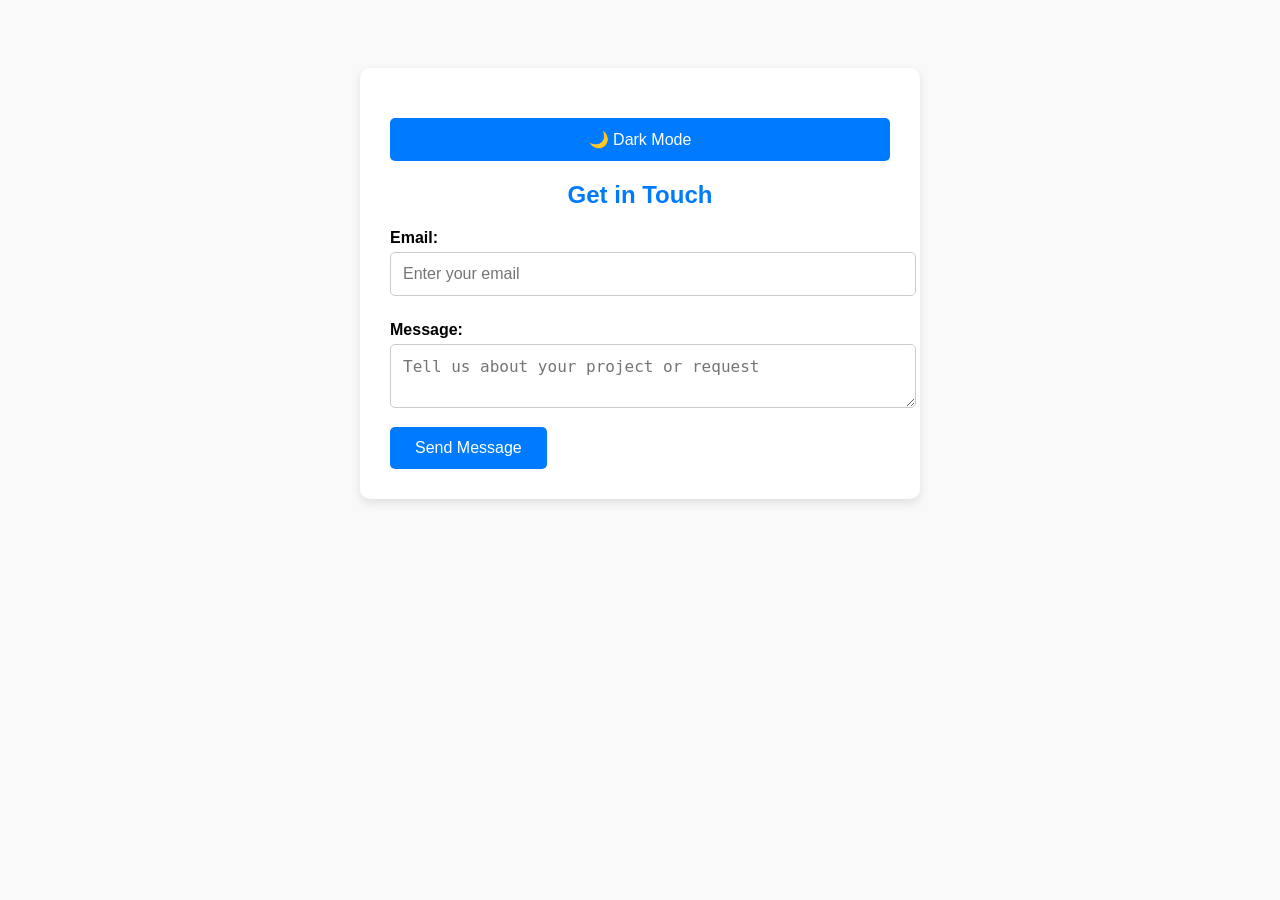
==== contact.html @ 3c5b7df2 "Add contact form with dark mode toggle" ====
<!DOCTYPE html>
<html lang="en">
<head>
  <meta charset="UTF-8" />
  <meta name="viewport" content="width=device-width, initial-scale=1.0" />
  <title>Contact Form</title>
  <style>
    /* Add the CSS from the previous response here */
    body {
      font-family: 'Segoe UI', sans-serif;
      background: #f9f9f9;
      padding: 20px;
      color: #333;
      transition: background 0.3s, color 0.3s;
    }

    .dark-mode {
      background: #121212;
      color: #eee;
    }

    .contact-form {
      max-width: 500px;
      margin: auto;
      background: #fff;
      padding: 30px;
      border-radius: 10px;
      box-shadow: 0 4px 10px rgba(0,0,0,0.1);
      margin-top: 40px;
      transition: all 0.3s ease;
    }

    .contact-form.dark-mode {
      background: #1e1e1e;
      color: #eee;
      box-shadow: 0 4px 10px rgba(0,0,0,0.3);
    }

    .contact-form h2 {
      text-align: center;
      margin-bottom: 20px;
      color: #007BFF;
    }

    .contact-form label {
      display: block;
      margin: 10px 0 5px;
      font-weight: bold;
      color: #000;
    }

    .contact-form input,
    .contact-form textarea {
      width: 100%;
      padding: 12px;
      margin-bottom: 15px;
      border: 1px solid #ccc;
      border-radius: 5px;
      font-size: 16px;
      transition: border-color 0.3s, box-shadow 0.3s;
    }

    .contact-form input:focus,
    .contact-form textarea:focus {
      border-color: #007BFF;
      box-shadow: 0 0 5px rgba(0,123,255,0.5);
      outline: none;
    }

    .contact-form button {
      padding: 12px 25px;
      background-color: #007BFF;
      color: white;
      border: none;
      font-size: 16px;
      border-radius: 5px;
      cursor: pointer;
      transition: background-color 0.3s, box-shadow 0.3s;
    }

    .contact-form button:hover {
      background-color: #0056b3;
      box-shadow: 0 4px 10px rgba(0,0,0,0.2);
    }

    .contact-form .success {
      margin-top: 20px;
      padding: 15px;
      border-radius: 5px;
      font-size: 16px;
      text-align: center;
      background-color: #d4edda;
      color: #155724;
      display: none;
      animation: fadeIn 0.5s ease-in-out;
    }

    .contact-form .error {
      margin-top: 20px;
      padding: 15px;
      border-radius: 5px;
      font-size: 16px;
      text-align: center;
      background-color: #f8d7da;
      color: #721c24;
      display: none;
      animation: fadeIn 0.5s ease-in-out;
    }

    .contact-form .hidden {
      display: none;
    }

    @keyframes fadeIn {
      from { opacity: 0; transform: translateY(-10px); }
      to { opacity: 1; transform: translateY(0); }
    }
  </style>
</head>
<body>

  <div class="contact-form" id="contactFormContainer">
    <h2>Get in Touch</h2>
    
    <form action="https://formspree.io/f/maqvqygy" method="POST" id="contactForm">
      <label for="email">Email:</label>
      <input type="email" id="email" name="email" required placeholder="Enter your email" />

      <label for="message">Message:</label>
      <textarea id="message" name="message" required placeholder="Tell us about your project or request"></textarea>

      <!-- reCAPTCHA V3 - invisible, handled by Formspree automatically -->
      <input type="hidden" name="_captcha" value="true" />

      <button type="submit">Send Message</button>
    </form>

    <div class="success" id="successMessage">Thank you! We'll get back to you soon.</div>
    <div class="error" id="errorMessage">Oops! Something went wrong. Please try again.</div>
  </div>

  <script>
    /* Add the JavaScript from the previous response here */
    const darkModeToggle = document.createElement("button");
    darkModeToggle.innerHTML = "🌙 Dark Mode";
    darkModeToggle.style.marginTop = "20px";
    darkModeToggle.style.width = "100%";
    darkModeToggle.style.padding = "12px";
    darkModeToggle.style.backgroundColor = "#007BFF";
    darkModeToggle.style.color = "white";
    darkModeToggle.style.border = "none";
    darkModeToggle.style.borderRadius = "5px";
    darkModeToggle.style.cursor = "pointer";
    darkModeToggle.style.fontSize = "16px";
    darkModeToggle.style.transition = "background-color 0.3s";

    darkModeToggle.addEventListener("click", () => {
      document.body.classList.toggle("dark-mode");
      document.getElementById("contactFormContainer").classList.toggle("dark-mode");
      darkModeToggle.textContent = document.body.classList.contains("dark-mode") ? "☀️ Light Mode" : "🌙 Dark Mode";
    });

    // Add dark mode toggle to the top of the form
    const formContainer = document.getElementById("contactFormContainer");
    formContainer.insertBefore(darkModeToggle, formContainer.firstChild);

    // Optional: Show success message and hide errors
    function showSuccess() {
      const successMessage = document.getElementById('successMessage');
      const errorMessage = document.getElementById('errorMessage');
      successMessage.classList.remove('hidden');
      errorMessage.classList.add('hidden');
    }

    function showError() {
      const successMessage = document.getElementById('successMessage');
      const errorMessage = document.getElementById('errorMessage');
      successMessage.classList.add('hidden');
      errorMessage.classList.remove('hidden');
    }

    // Handle form submission
    document.getElementById('contactForm').addEventListener('submit', function (event) {
      event.preventDefault(); // Prevent default form submission

      const email = this.email.value.trim();
      const message = this.message.value.trim();

      if (!email || !message) {
        showError();
        return;
      }

      // Show success message
      showSuccess();

      // Hide form after submission (optional)
      this.style.display = 'none';

      // Submit the form to Formspree
      this.submit();
    });

    // Optional: Auto-hide success message
    setTimeout(() => {
      const successMessage = document.getElementById('successMessage');
      if (successMessage.classList.contains('hidden') === false) {
        successMessage.classList.add('hidden');
      }
    }, 3000); // Hide after 3 seconds

    // Optional: Hide messages on page load
    document.addEventListener('DOMContentLoaded', () => {
      const successMessage = document.getElementById('successMessage');
      const errorMessage = document.getElementById('errorMessage');
      successMessage.classList.add('hidden');
      errorMessage.classList.add('hidden');
    });
  </script>

</body>
</html>
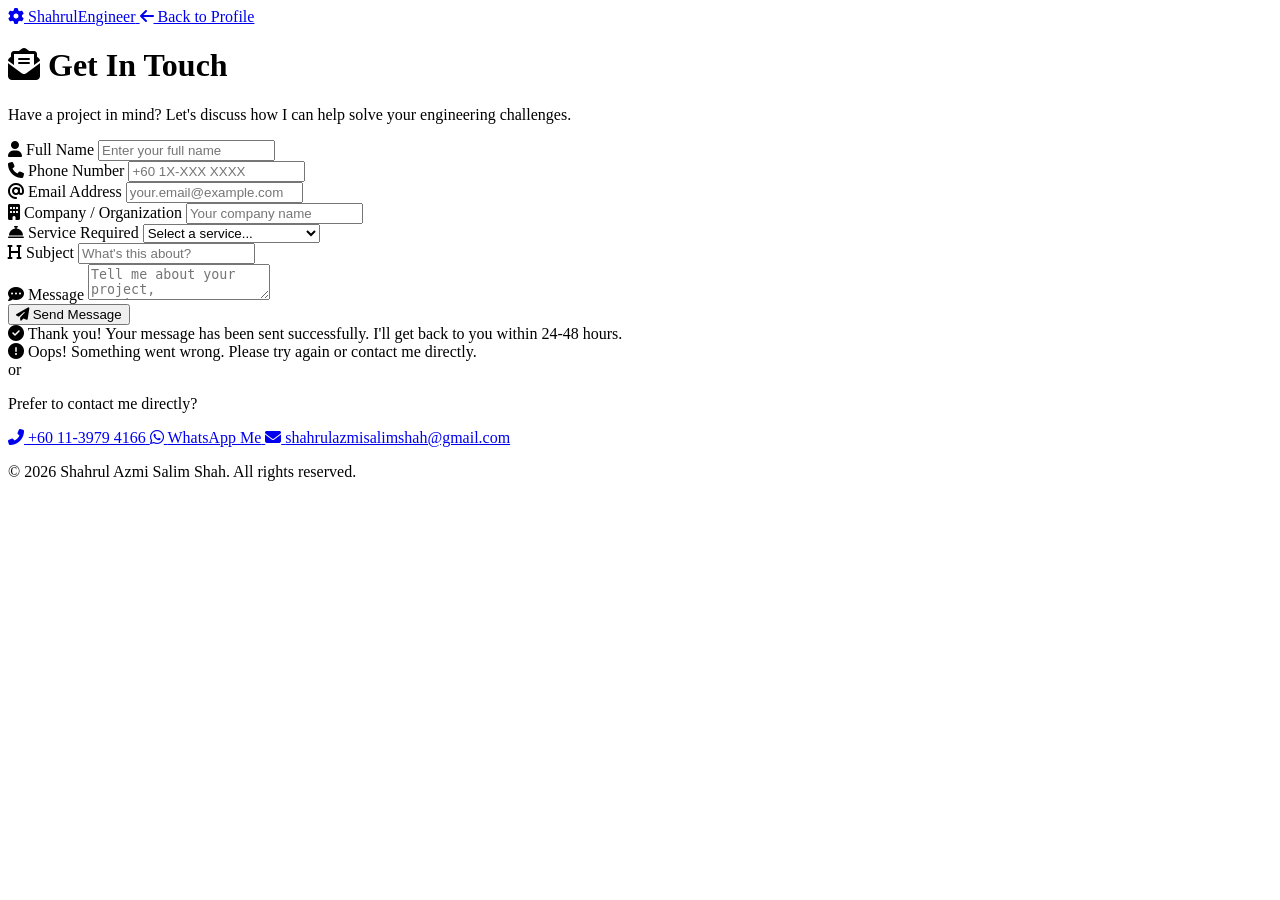
==== commit 4bb9fcfe: "Revamp contact page layout and styles Updated contact form structure and styles, added navigation an" ====
--- a/contact.html
+++ b/contact.html
@@ -1,222 +1,196 @@
 <!DOCTYPE html>
 <html lang="en">
 <head>
-  <meta charset="UTF-8" />
-  <meta name="viewport" content="width=device-width, initial-scale=1.0" />
-  <title>Contact Form</title>
-  <style>
-    /* Add the CSS from the previous response here */
-    body {
-      font-family: 'Segoe UI', sans-serif;
-      background: #f9f9f9;
-      padding: 20px;
-      color: #333;
-      transition: background 0.3s, color 0.3s;
-    }
-
-    .dark-mode {
-      background: #121212;
-      color: #eee;
-    }
-
-    .contact-form {
-      max-width: 500px;
-      margin: auto;
-      background: #fff;
-      padding: 30px;
-      border-radius: 10px;
-      box-shadow: 0 4px 10px rgba(0,0,0,0.1);
-      margin-top: 40px;
-      transition: all 0.3s ease;
-    }
-
-    .contact-form.dark-mode {
-      background: #1e1e1e;
-      color: #eee;
-      box-shadow: 0 4px 10px rgba(0,0,0,0.3);
-    }
-
-    .contact-form h2 {
-      text-align: center;
-      margin-bottom: 20px;
-      color: #007BFF;
-    }
-
-    .contact-form label {
-      display: block;
-      margin: 10px 0 5px;
-      font-weight: bold;
-      color: #000;
-    }
-
-    .contact-form input,
-    .contact-form textarea {
-      width: 100%;
-      padding: 12px;
-      margin-bottom: 15px;
-      border: 1px solid #ccc;
-      border-radius: 5px;
-      font-size: 16px;
-      transition: border-color 0.3s, box-shadow 0.3s;
-    }
-
-    .contact-form input:focus,
-    .contact-form textarea:focus {
-      border-color: #007BFF;
-      box-shadow: 0 0 5px rgba(0,123,255,0.5);
-      outline: none;
-    }
-
-    .contact-form button {
-      padding: 12px 25px;
-      background-color: #007BFF;
-      color: white;
-      border: none;
-      font-size: 16px;
-      border-radius: 5px;
-      cursor: pointer;
-      transition: background-color 0.3s, box-shadow 0.3s;
-    }
-
-    .contact-form button:hover {
-      background-color: #0056b3;
-      box-shadow: 0 4px 10px rgba(0,0,0,0.2);
-    }
-
-    .contact-form .success {
-      margin-top: 20px;
-      padding: 15px;
-      border-radius: 5px;
-      font-size: 16px;
-      text-align: center;
-      background-color: #d4edda;
-      color: #155724;
-      display: none;
-      animation: fadeIn 0.5s ease-in-out;
-    }
-
-    .contact-form .error {
-      margin-top: 20px;
-      padding: 15px;
-      border-radius: 5px;
-      font-size: 16px;
-      text-align: center;
-      background-color: #f8d7da;
-      color: #721c24;
-      display: none;
-      animation: fadeIn 0.5s ease-in-out;
-    }
-
-    .contact-form .hidden {
-      display: none;
-    }
-
-    @keyframes fadeIn {
-      from { opacity: 0; transform: translateY(-10px); }
-      to { opacity: 1; transform: translateY(0); }
-    }
-  </style>
+  <meta charset="UTF-8">
+  <meta name="viewport" content="width=device-width, initial-scale=1.0">
+  <title>Contact | Shahrul Azmi Salim Shah - Mechanical Engineer</title>
+  <meta name="description" content="Contact Shahrul Azmi Salim Shah for thermal deaerator repair, pressure vessel services, and AI predictive maintenance solutions.">
+  <link rel="stylesheet" href="contact.css">
+  <link href="https://fonts.googleapis.com/css2?family=Inter:opsz,wght@14..32,300;14..32,400;14..32,500;14..32,600;14..32,700&display=swap" rel="stylesheet">
+  <link rel="stylesheet" href="https://cdnjs.cloudflare.com/ajax/libs/font-awesome/6.5.1/css/all.min.css">
+  <link rel="icon" type="image/svg+xml" href="data:image/svg+xml,<svg xmlns='http://www.w3.org/2000/svg' viewBox='0 0 100 100'><text y='.9em' font-size='90'>⚙️</text></svg>">
 </head>
 <body>
 
-  <div class="contact-form" id="contactFormContainer">
-    <h2>Get in Touch</h2>
+<div class="contact-page">
+  <!-- Navigation -->
+  <nav class="contact-nav">
+    <div class="container">
+      <a href="index.html" class="nav-logo">
+        <i class="fas fa-cog"></i> Shahrul<span>Engineer</span>
+      </a>
+      <a href="index.html" class="back-link">
+        <i class="fas fa-arrow-left"></i> Back to Profile
+      </a>
+    </div>
+  </nav>
+
+  <!-- Main Content -->
+  <main class="contact-main">
+    <div class="contact-wrapper">
+      <div class="form-header">
+        <h1><i class="fas fa-envelope-open-text"></i> Get In Touch</h1>
+        <p>Have a project in mind? Let's discuss how I can help solve your engineering challenges.</p>
+      </div>
+
+      <div class="contact-form">
+        <form action="https://formspree.io/f/maqvqygy" method="POST" id="contactForm">
+          <div class="form-row">
+            <div class="form-group">
+              <label for="name"><i class="fas fa-user"></i> Full Name</label>
+              <input type="text" id="name" name="name" required placeholder="Enter your full name">
+            </div>
+            <div class="form-group">
+              <label for="phone"><i class="fas fa-phone"></i> Phone Number</label>
+              <input type="tel" id="phone" name="phone" placeholder="+60 1X-XXX XXXX">
+            </div>
+          </div>
+
+          <div class="form-group">
+            <label for="email"><i class="fas fa-at"></i> Email Address</label>
+            <input type="email" id="email" name="email" required placeholder="your.email@example.com">
+          </div>
+
+          <div class="form-group">
+            <label for="company"><i class="fas fa-building"></i> Company / Organization</label>
+            <input type="text" id="company" name="company" placeholder="Your company name">
+          </div>
+
+          <div class="form-group">
+            <label for="service"><i class="fas fa-concierge-bell"></i> Service Required</label>
+            <select id="service" name="service" required>
+              <option value="" disabled selected>Select a service...</option>
+              <option value="deaerator">Thermal Deaerator Repair</option>
+              <option value="pressure-vessel">Pressure Vessel Services</option>
+              <option value="ai-predictive">AI Predictive Maintenance</option>
+              <option value="safety-inspection">Safety & Inspection</option>
+              <option value="documentation">Technical Documentation</option>
+              <option value="consulting">General Consulting</option>
+              <option value="other">Other</option>
+            </select>
+          </div>
+
+          <div class="form-group">
+            <label for="subject"><i class="fas fa-heading"></i> Subject</label>
+            <input type="text" id="subject" name="subject" required placeholder="What's this about?">
+          </div>
+
+          <div class="form-group">
+            <label for="message"><i class="fas fa-comment-dots"></i> Message</label>
+            <textarea id="message" name="message" required placeholder="Tell me about your project, requirements, current challenges, or questions..."></textarea>
+          </div>
+
+          <input type="hidden" name="_captcha" value="true">
+          
+          <button type="submit" class="submit-btn" id="submitBtn">
+            <i class="fas fa-paper-plane"></i> Send Message
+          </button>
+
+          <div class="form-message success" id="successMessage">
+            <i class="fas fa-check-circle"></i> Thank you! Your message has been sent successfully. I'll get back to you within 24-48 hours.
+          </div>
+          <div class="form-message error" id="errorMessage">
+            <i class="fas fa-exclamation-circle"></i> Oops! Something went wrong. Please try again or contact me directly.
+          </div>
+        </form>
+
+        <div class="form-divider"><span>or</span></div>
+
+        <div class="alternative-contact">
+          <p>Prefer to contact me directly?</p>
+          <div class="contact-options">
+            <a href="tel:+601139794166" class="contact-option call">
+              <i class="fas fa-phone-alt"></i>
+              <span>+60 11-3979 4166</span>
+            </a>
+            <a href="https://wa.me/601139794166" class="contact-option whatsapp" target="_blank">
+              <i class="fab fa-whatsapp"></i>
+              <span>WhatsApp Me</span>
+            </a>
+            <a href="mailto:shahrulazmisalimshah@gmail.com" class="contact-option">
+              <i class="fas fa-envelope"></i>
+              <span>shahrulazmisalimshah@gmail.com</span>
+            </a>
+          </div>
+        </div>
+      </div>
+    </div>
+  </main>
+
+  <!-- Footer -->
+  <footer class="contact-footer">
+    <div class="container">
+      <p>&copy; <span id="year"></span> Shahrul Azmi Salim Shah. All rights reserved.</p>
+    </div>
+  </footer>
+</div>
+
+<script>
+  document.getElementById('year').textContent = new Date().getFullYear();
+
+  // Form submission with AJAX
+  document.getElementById('contactForm').addEventListener('submit', function(e) {
+    e.preventDefault();
     
-    <form action="https://formspree.io/f/maqvqygy" method="POST" id="contactForm">
-      <label for="email">Email:</label>
-      <input type="email" id="email" name="email" required placeholder="Enter your email" />
+    const btn = document.getElementById('submitBtn');
+    const successMsg = document.getElementById('successMessage');
+    const errorMsg = document.getElementById('errorMessage');
+    
+    // Show loading state
+    btn.disabled = true;
+    btn.innerHTML = '<i class="fas fa-spinner fa-spin"></i> Sending...';
+    
+    // Hide any existing messages
+    successMsg.style.display = 'none';
+    errorMsg.style.display = 'none';
+    
+    // Submit via fetch
+    fetch(this.action, {
+      method: 'POST',
+      body: new FormData(this),
+      headers: { 
+        'Accept': 'application/json'
+      }
+    }).then(response => {
+      if (response.ok) {
+        // Show success message
+        successMsg.style.display = 'block';
+        errorMsg.style.display = 'none';
+        
+        // Reset form
+        this.reset();
+        
+        // Hide success message after 8 seconds
+        setTimeout(() => {
+          successMsg.style.display = 'none';
+        }, 8000);
+      } else {
+        // Show error message
+        errorMsg.style.display = 'block';
+        successMsg.style.display = 'none';
+      }
+    }).catch(() => {
+      // Show error message on network failure
+      errorMsg.style.display = 'block';
+      successMsg.style.display = 'none';
+    }).finally(() => {
+      // Reset button state
+      btn.disabled = false;
+      btn.innerHTML = '<i class="fas fa-paper-plane"></i> Send Message';
+    });
+  });
 
-      <label for="message">Message:</label>
-      <textarea id="message" name="message" required placeholder="Tell us about your project or request"></textarea>
-
-      <!-- reCAPTCHA V3 - invisible, handled by Formspree automatically -->
-      <input type="hidden" name="_captcha" value="true" />
-
-      <button type="submit">Send Message</button>
-    </form>
-
-    <div class="success" id="successMessage">Thank you! We'll get back to you soon.</div>
-    <div class="error" id="errorMessage">Oops! Something went wrong. Please try again.</div>
-  </div>
-
-  <script>
-    /* Add the JavaScript from the previous response here */
-    const darkModeToggle = document.createElement("button");
-    darkModeToggle.innerHTML = "🌙 Dark Mode";
-    darkModeToggle.style.marginTop = "20px";
-    darkModeToggle.style.width = "100%";
-    darkModeToggle.style.padding = "12px";
-    darkModeToggle.style.backgroundColor = "#007BFF";
-    darkModeToggle.style.color = "white";
-    darkModeToggle.style.border = "none";
-    darkModeToggle.style.borderRadius = "5px";
-    darkModeToggle.style.cursor = "pointer";
-    darkModeToggle.style.fontSize = "16px";
-    darkModeToggle.style.transition = "background-color 0.3s";
-
-    darkModeToggle.addEventListener("click", () => {
-      document.body.classList.toggle("dark-mode");
-      document.getElementById("contactFormContainer").classList.toggle("dark-mode");
-      darkModeToggle.textContent = document.body.classList.contains("dark-mode") ? "☀️ Light Mode" : "🌙 Dark Mode";
+  // Add smooth scroll for any anchor links
+  document.querySelectorAll('a[href^="#"]').forEach(anchor => {
+    anchor.addEventListener('click', function(e) {
+      e.preventDefault();
+      const target = document.querySelector(this.getAttribute('href'));
+      if (target) {
+        target.scrollIntoView({ behavior: 'smooth' });
+      }
     });
-
-    // Add dark mode toggle to the top of the form
-    const formContainer = document.getElementById("contactFormContainer");
-    formContainer.insertBefore(darkModeToggle, formContainer.firstChild);
-
-    // Optional: Show success message and hide errors
-    function showSuccess() {
-      const successMessage = document.getElementById('successMessage');
-      const errorMessage = document.getElementById('errorMessage');
-      successMessage.classList.remove('hidden');
-      errorMessage.classList.add('hidden');
-    }
-
-    function showError() {
-      const successMessage = document.getElementById('successMessage');
-      const errorMessage = document.getElementById('errorMessage');
-      successMessage.classList.add('hidden');
-      errorMessage.classList.remove('hidden');
-    }
-
-    // Handle form submission
-    document.getElementById('contactForm').addEventListener('submit', function (event) {
-      event.preventDefault(); // Prevent default form submission
-
-      const email = this.email.value.trim();
-      const message = this.message.value.trim();
-
-      if (!email || !message) {
-        showError();
-        return;
-      }
-
-      // Show success message
-      showSuccess();
-
-      // Hide form after submission (optional)
-      this.style.display = 'none';
-
-      // Submit the form to Formspree
-      this.submit();
-    });
-
-    // Optional: Auto-hide success message
-    setTimeout(() => {
-      const successMessage = document.getElementById('successMessage');
-      if (successMessage.classList.contains('hidden') === false) {
-        successMessage.classList.add('hidden');
-      }
-    }, 3000); // Hide after 3 seconds
-
-    // Optional: Hide messages on page load
-    document.addEventListener('DOMContentLoaded', () => {
-      const successMessage = document.getElementById('successMessage');
-      const errorMessage = document.getElementById('errorMessage');
-      successMessage.classList.add('hidden');
-      errorMessage.classList.add('hidden');
-    });
-  </script>
+  });
+</script>
 
 </body>
 </html>
